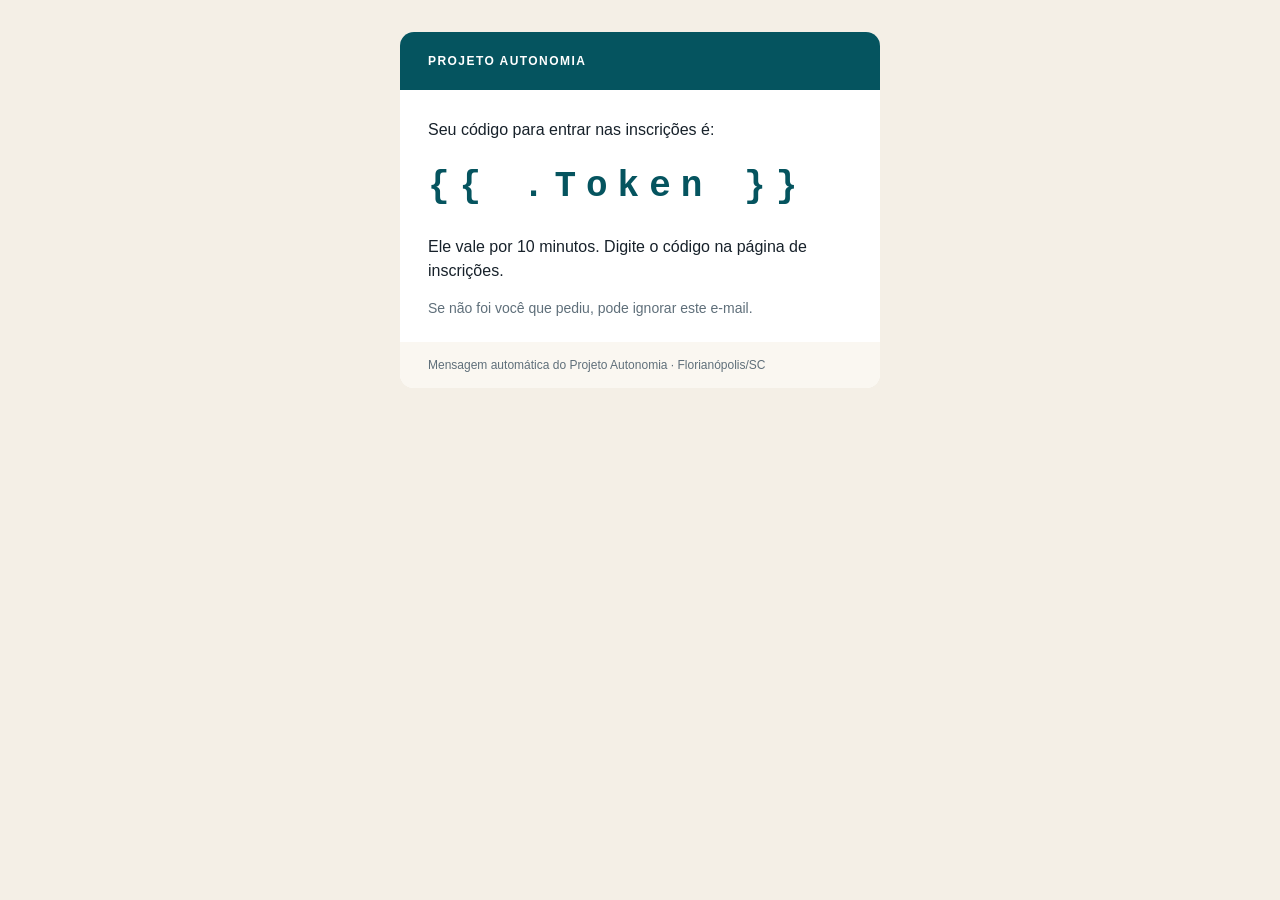
==== supabase/templates/codigo.html @ 5e8f57c4 "Web app for students and teachers; auth config Static Preact/htm app (no build): code sign-in, serve" ====
<!doctype html>
<html lang="pt-BR">
<body style="margin:0;background:#f4efe6;font-family:Arial,Helvetica,sans-serif;color:#17212a">
<table role="presentation" width="100%" cellpadding="0" cellspacing="0"><tr><td align="center" style="padding:32px 16px">
<table role="presentation" width="100%" cellpadding="0" cellspacing="0" style="max-width:480px;background:#ffffff;border-radius:14px;overflow:hidden">
<tr><td style="background:#05545f;padding:22px 28px;color:#ffffff;font-size:12px;letter-spacing:.12em;font-weight:bold">PROJETO AUTONOMIA</td></tr>
<tr><td style="padding:28px 28px 8px;font-size:16px;line-height:1.55">
<p style="margin:0 0 16px">Seu código para entrar nas inscrições é:</p>
<p style="margin:0 0 20px;font-family:'Courier New',monospace;font-size:36px;font-weight:bold;letter-spacing:10px;color:#05545f">{{ .Token }}</p>
<p style="margin:0 0 14px">Ele vale por 10 minutos. Digite o código na página de inscrições.</p>
<p style="margin:0 0 14px;color:#5f6f7a;font-size:14px">Se não foi você que pediu, pode ignorar este e-mail.</p>
</td></tr>
<tr><td style="padding:16px 28px;background:#faf7f1;color:#5f6f7a;font-size:12px">Mensagem automática do Projeto Autonomia · Florianópolis/SC</td></tr>
</table></td></tr></table>
</body>
</html>
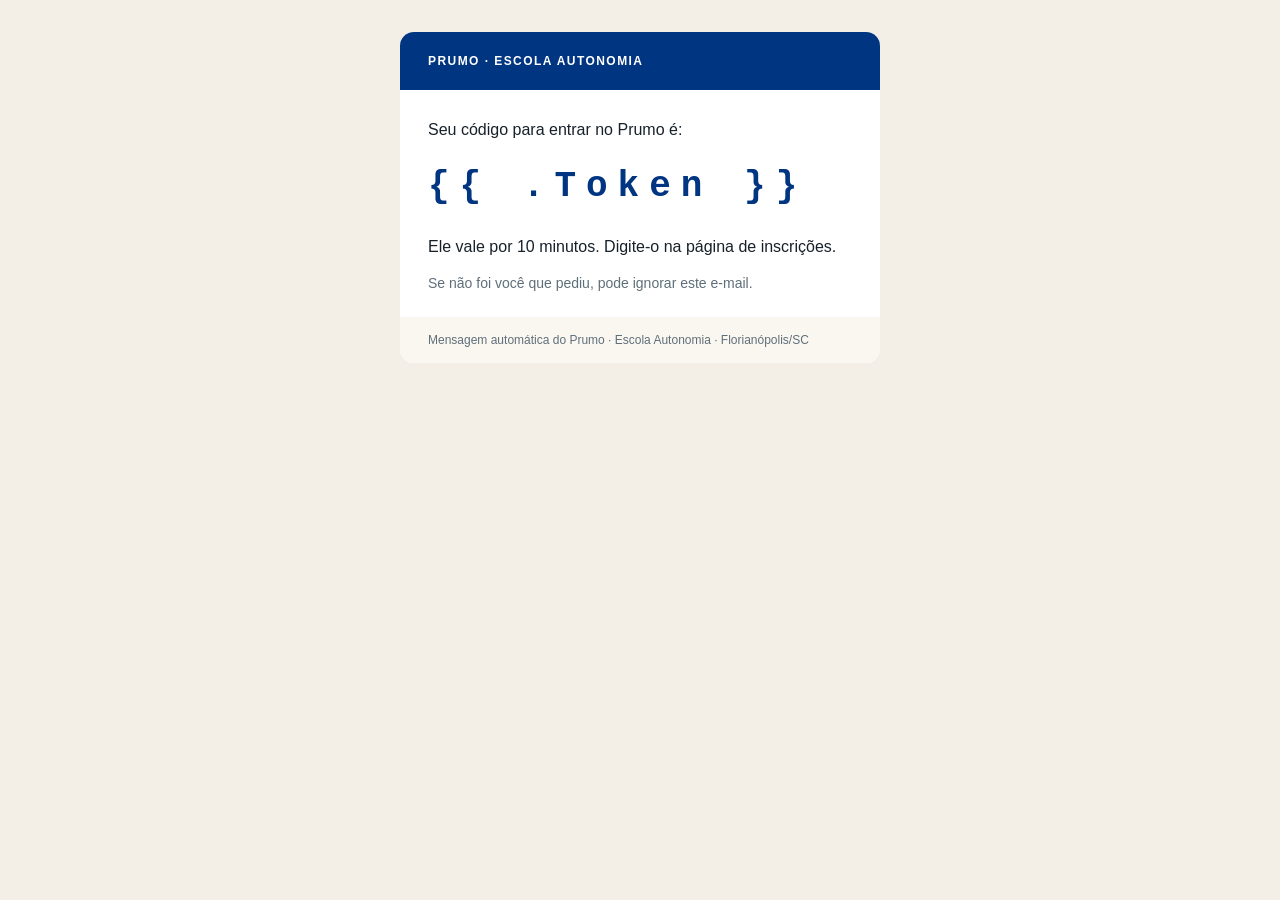
==== commit bf932af5: "Rename platform to Prumo; school logo and navy palette Transparent, cropped Escola Autonomia logo (w" ====
--- a/supabase/templates/codigo.html
+++ b/supabase/templates/codigo.html
@@ -3,14 +3,14 @@
 <body style="margin:0;background:#f4efe6;font-family:Arial,Helvetica,sans-serif;color:#17212a">
 <table role="presentation" width="100%" cellpadding="0" cellspacing="0"><tr><td align="center" style="padding:32px 16px">
 <table role="presentation" width="100%" cellpadding="0" cellspacing="0" style="max-width:480px;background:#ffffff;border-radius:14px;overflow:hidden">
-<tr><td style="background:#05545f;padding:22px 28px;color:#ffffff;font-size:12px;letter-spacing:.12em;font-weight:bold">PROJETO AUTONOMIA</td></tr>
+<tr><td style="background:#003582;padding:22px 28px;color:#ffffff;font-size:12px;letter-spacing:.12em;font-weight:bold">PRUMO · ESCOLA AUTONOMIA</td></tr>
 <tr><td style="padding:28px 28px 8px;font-size:16px;line-height:1.55">
-<p style="margin:0 0 16px">Seu código para entrar nas inscrições é:</p>
-<p style="margin:0 0 20px;font-family:'Courier New',monospace;font-size:36px;font-weight:bold;letter-spacing:10px;color:#05545f">{{ .Token }}</p>
-<p style="margin:0 0 14px">Ele vale por 10 minutos. Digite o código na página de inscrições.</p>
+<p style="margin:0 0 16px">Seu código para entrar no Prumo é:</p>
+<p style="margin:0 0 20px;font-family:'Courier New',monospace;font-size:36px;font-weight:bold;letter-spacing:10px;color:#003582">{{ .Token }}</p>
+<p style="margin:0 0 14px">Ele vale por 10 minutos. Digite-o na página de inscrições.</p>
 <p style="margin:0 0 14px;color:#5f6f7a;font-size:14px">Se não foi você que pediu, pode ignorar este e-mail.</p>
 </td></tr>
-<tr><td style="padding:16px 28px;background:#faf7f1;color:#5f6f7a;font-size:12px">Mensagem automática do Projeto Autonomia · Florianópolis/SC</td></tr>
+<tr><td style="padding:16px 28px;background:#faf7f1;color:#5f6f7a;font-size:12px">Mensagem automática do Prumo · Escola Autonomia · Florianópolis/SC</td></tr>
 </table></td></tr></table>
 </body>
 </html>
